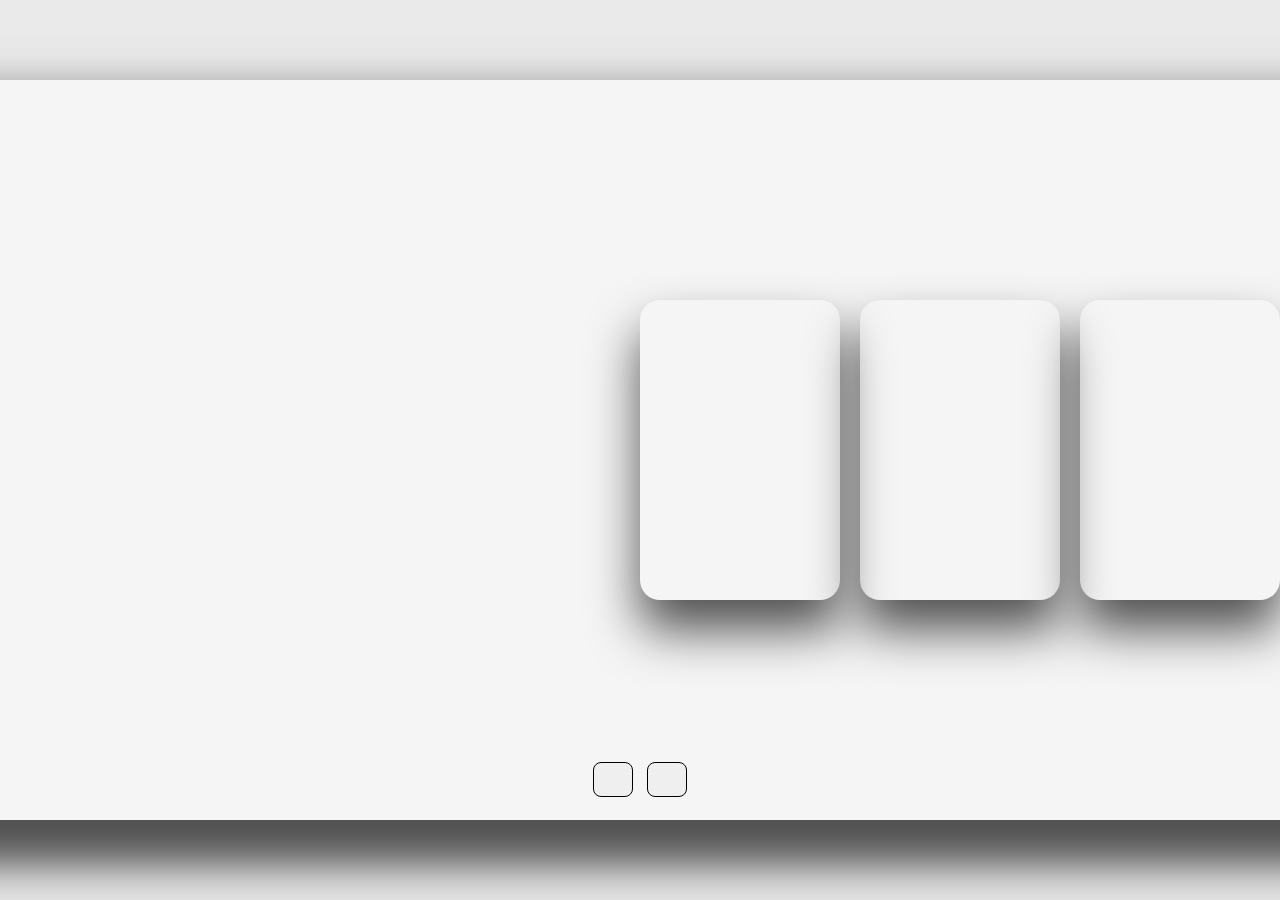
==== index.html @ 52cb3197 "Add files via upload" ====
<!DOCTYPE html>
<html lang="en">
<head>
    <meta charset="UTF-8">
    <meta http-equiv="X-UA-Compatible" content="IE=edge">
    <meta name="viewport" content="width=device-width, initial-scale=1.0">
    <link rel="stylesheet" href="style.css">
    <title></title>

</head>
<link rel="stylesheet" href="https://cdnjs.cloudflare.com/ajax/libs/font-awesome/6.4.0/css/all.min.css" integrity="sha512-iecdLmaskl7CVkqkXNQ/ZH/XLlvWZOJyj7Yy7tcenmpD1ypASozpmT/E0iPtmFIB46ZmdtAc9eNBvH0H/ZpiBw==" crossorigin="anonymous" referrerpolicy="no-referrer" />

<div class="container">

    <div class="slide">


        <div class="item" style="background-image: url(https://th.bing.com/th/id/OIG.z3a9c2HwK0enYgHMLnbn?pid=ImgGn);">
            <div class="content">
                <div class="name">Switzerland</div>
                <div class="des">Lorem ipsum dolor, sit amet consectetur adipisicing elit. Ab, eum!</div>
                <button>See More</button>
            </div>
        </div>
        <div class="item" style="background-image: url(https://th.bing.com/th/id/OIG.Hbg7P1111hkNghJunX3r?pid=ImgGn);">
            <div class="content">
                <div class="name">Finland</div>
                <div class="des">Lorem ipsum dolor, sit amet consectetur adipisicing elit. Ab, eum!</div>
                <button>See More</button>
            </div>
        </div>
        <div class="item" style="background-image: url(https://th.bing.com/th/id/OIG.NedsgqPbo3rQuvnVtxqd?pid=ImgGn);">
            <div class="content">
                <div class="name">Iceland</div>
                <div class="des">Lorem ipsum dolor, sit amet consectetur adipisicing elit. Ab, eum!</div>
                <button>See More</button>
            </div>
        </div>
        <div class="item" style="background-image: url(https://th.bing.com/th/id/OIG.Vq8.Vnr_k2JqnGAV65xQ?pid=ImgGn);">
            <div class="content">
                <div class="name">Australia</div>
                <div class="des">Lorem ipsum dolor, sit amet consectetur adipisicing elit. Ab, eum!</div>
                <button>See More</button>
            </div>
        </div>
        <div class="item" style="background-image: url(https://th.bing.com/th/id/OIG.Ekio52UJsfrEutpjfWYW?pid=ImgGn);">
            <div class="content">
                <div class="name">Netherland</div>
                <div class="des">Lorem ipsum dolor, sit amet consectetur adipisicing elit. Ab, eum!</div>
                <button>See More</button>
            </div>
        </div>
        <div class="item" style="background-image: url(https://th.bing.com/th/id/OIG.lYGMz5qpj7MIO2_w2pwI?pid=ImgGn);">
            <div class="content">
                <div class="name">Ireland</div>
                <div class="des">Lorem ipsum dolor, sit amet consectetur adipisicing elit. Ab, eum!</div>
                <button>See More</button>
            </div>
        </div>

    </div>

    <div class="button">
        <button class="prev"><i class="fa-solid fa-arrow-left"></i></button>
        <button class="next"><i class="fa-solid fa-arrow-right"></i></button>
    </div>
    <script src="script.js"></script>
</div>
---- style.css ----
*{
    margin: 0;
    padding: 0;
    box-sizing: border-box;
}

body{
    background: #eaeaea;
    overflow: hidden;
}

.container{
    position: absolute;
    top: 50%;
    left: 50%;
    transform: translate(-50%, -50%);
    width: 1600px;
    height: 740px;
    background: #f5f5f5;
    box-shadow: 0 30px 50px #dbdbdb;
}

.container .slide .item{
    width: 200px;
    height: 300px;
    position: absolute;
    top: 50%;
    transform: translate(0, -50%);
    border-radius: 20px;
    box-shadow: 0 30px 50px #505050;
    background-position: 50% 50%;
    background-size: cover;
    display: inline-block;
    transition: 0.5s;
}

.slide .item:nth-child(1),
.slide .item:nth-child(2){
    top: 0;
    left: 0;
    transform: translate(0, 0);
    border-radius: 0;
    width: 100%;
    height: 100%;
}


.slide .item:nth-child(3){
    left: 50%;
}
.slide .item:nth-child(4){
    left: calc(50% + 220px);
}
.slide .item:nth-child(5){
    left: calc(50% + 440px);
}

/* here n = 0, 1, 2, 3,... */
.slide .item:nth-child(n + 6){
    left: calc(50% + 660px);
    opacity: 0;
}



.item .content{
    position: absolute;
    top: 50%;
    left: 100px;
    width: 300px;
    text-align: left;
    color: #eee;
    transform: translate(0, -50%);
    font-family: system-ui;
    display: none;
}


.slide .item:nth-child(2) .content{
    display: block;
}


.content .name{
    font-size: 40px;
    text-transform: uppercase;
    font-weight: bold;
    opacity: 0;
    animation: animate 1s ease-in-out 1 forwards;
}

.content .des{
    margin-top: 10px;
    margin-bottom: 20px;
    opacity: 0;
    animation: animate 1s ease-in-out 0.3s 1 forwards;
}

.content button{
    padding: 10px 20px;
    border: none;
    cursor: pointer;
    opacity: 0;
    animation: animate 1s ease-in-out 0.6s 1 forwards;
}


@keyframes animate {
    from{
        opacity: 0;
        transform: translate(0, 100px);
        filter: blur(33px);
    }

    to{
        opacity: 1;
        transform: translate(0);
        filter: blur(0);
    }
}



.button{
    width: 100%;
    text-align: center;
    position: absolute;
    bottom: 20px;
}

.button button{
    width: 40px;
    height: 35px;
    border-radius: 8px;
    border: none;
    cursor: pointer;
    margin: 0 5px;
    border: 1px solid #000;
    transition: 0.3s;
}

.button button:hover{
    background: #ababab;
    color: #fff;
}
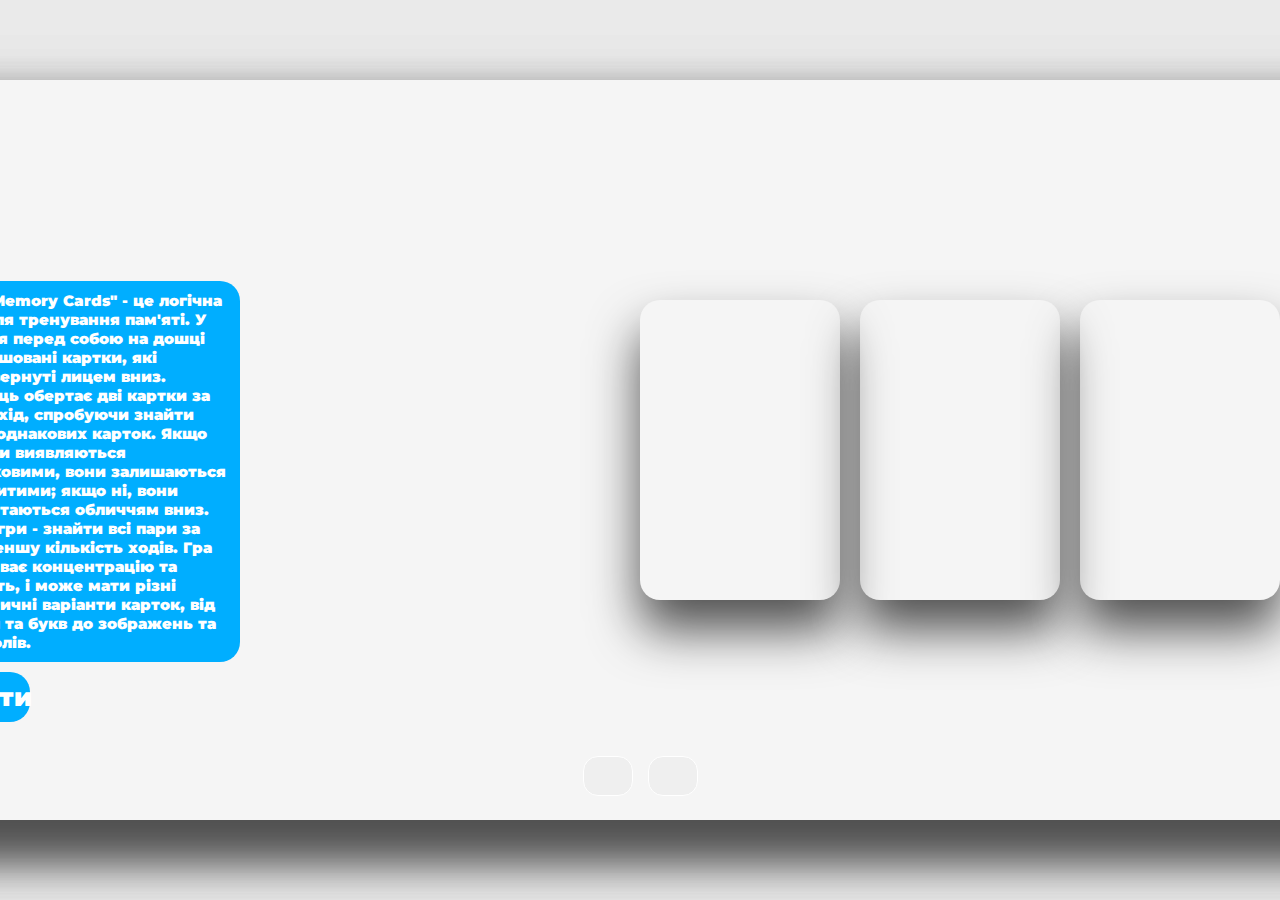
==== commit a15a1bce: "Add files via upload" ====
--- a/index.html
+++ b/index.html
@@ -1,68 +1,140 @@
 <!DOCTYPE html>
 <html lang="en">
-<head>
-    <meta charset="UTF-8">
-    <meta http-equiv="X-UA-Compatible" content="IE=edge">
-    <meta name="viewport" content="width=device-width, initial-scale=1.0">
-    <link rel="stylesheet" href="style.css">
+  <head>
+    <meta charset="UTF-8" />
+    <meta http-equiv="X-UA-Compatible" content="IE=edge" />
+    <meta name="viewport" content="width=device-width, initial-scale=1.0" />
+    <link rel="stylesheet" href="style.css" />
+    <link rel="preconnect" href="https://fonts.googleapis.com" />
+    <link rel="preconnect" href="https://fonts.gstatic.com" crossorigin />
+    <link
+      href="https://fonts.googleapis.com/css2?family=Montserrat:wght@100&display=swap"
+      rel="stylesheet"
+    />
     <title></title>
+  </head>
+  <link
+    rel="stylesheet"
+    href="https://cdnjs.cloudflare.com/ajax/libs/font-awesome/6.4.0/css/all.min.css"
+    integrity="sha512-iecdLmaskl7CVkqkXNQ/ZH/XLlvWZOJyj7Yy7tcenmpD1ypASozpmT/E0iPtmFIB46ZmdtAc9eNBvH0H/ZpiBw=="
+    crossorigin="anonymous"
+    referrerpolicy="no-referrer"
+  />
 
-</head>
-<link rel="stylesheet" href="https://cdnjs.cloudflare.com/ajax/libs/font-awesome/6.4.0/css/all.min.css" integrity="sha512-iecdLmaskl7CVkqkXNQ/ZH/XLlvWZOJyj7Yy7tcenmpD1ypASozpmT/E0iPtmFIB46ZmdtAc9eNBvH0H/ZpiBw==" crossorigin="anonymous" referrerpolicy="no-referrer" />
+  <div class="container">
+    <div class="slide">
+      <div
+        class="item"
+        style="
+          background-image: url(https://th.bing.com/th/id/OIG.z3a9c2HwK0enYgHMLnbn?pid=ImgGn);
+        "
+      >
+        <div class="content">
+          <div class="name" id="blackText">Хрестики-нолики</div>
+          <div class="des" id="blackText">Це логічна настільна гра для двох гравців. Гравчи по черзі встановлюють свої символи (X або O) в вільні клітинки. Гра полягає у тому, щоб розмістити три свої символи в ряд по горизонталі, вертикалі або діагоналі. Якщо гравець досягає цієї мети, він виграє раунд. Якщо всі клітинки заповнені, але немає переможця, гра закінчується внічию. Tic Tac Toe є простою, але стратегічною грою, часто використовуваною для вивчення основ логіки та тактики.</div>
+          <a href="Tic_Tac.html">
+            <button>Грати</button>
+          </a>
+        </div>
+      </div>
+      <div
+        class="item"
+        style="
+          background-image: url(https://th.bing.com/th/id/OIG.Hbg7P1111hkNghJunX3r?pid=ImgGn);
+        "
+      >
+        <div class="content">
+          <div class="name" id="blackText">Memory Cards</div>
+          <div class="des" id="blackText">Гра "Memory Cards" - це логічна гра для тренування пам'яті. У гравця перед собою на дошці розташовані картки, які перевернуті лицем вниз. Гравець обертає дві картки за один хід, спробуючи знайти пари однакових карток. Якщо картки виявляються однаковими, вони залишаються відкритими; якщо ні, вони повертаються обличчям вниз. Мета гри - знайти всі пари за найменшу кількість ходів. Гра розвиває концентрацію та пам'ять, і може мати різні тематичні варіанти карток, від чисел та букв до зображень та символів.</div>
+          <a href="Memory_cards.html">
+            <button>Грати</button>
+          </a>
+        </div>
+      </div>
+      <div
+        class="item"
+        style="
+          background-image: url(https://th.bing.com/th/id/OIG.4DGktNBH8._taXu7cOW7?pid=ImgGn);
+        "
+      >
+        <div class="content">
+          <div class="name" id="blackText">2048</div>
+          <div class="des" id="blackText"> Це логічна гра, яка грається на дощечці розміром 4x4. Гравець починає з двох плиток з числами "2" або "4". Кожен рух додає нову плитку з числом "2" або "4" до дошки, і всі плитки рухаються в одномірному напрямку - вгору, вниз, вліво або вправо. Якщо дві плитки з однаковим числом торкаються під час руху, вони об'єднуються в одну, з числом, що дорівнює їхній сумі. Гравець має завдання зібрати плитку з числом "2048". Гра закінчується, якщо дошка заповниться і не залишиться можливості для нового руху.
 
-<div class="container">
+          </div>
+          <a href="2048.html">
+            <button>Грати</button>
+          </a>
+        </div>
+      </div>
+      <div
+        class="item"
+        style="
+          background-image: url(https://th.bing.com/th/id/OIG.Vq8.Vnr_k2JqnGAV65xQ?pid=ImgGn);
+        "
+      >
+        <div class="content">
+          <div class="name" id="blackText">Камінь-ножиці-папір</div>
+          <div class="des" id="blackText">Проста та популярна гра, що використовується
+            для вирішення конфліктних ситуацій або просто для розваги.
+            У гравців є три варіанти вибору: камінь, ножиці та папір.
+            <br>
+              <br>
+            Камінь: Перемагає ножиці (збиває їх).
+            Ножиці: Перемагають папір (ріжуть його).
+            Папір: Перемагає камінь (завиває його).
+            Гравці одночасно обирають один з трьох варіантів, а потім
+            порівнюють свої вибори. Логіка гри полягає в тому, що кожен
+            об'єкт може перемагати інший, але також може бути переможеним.
+            Гра має елемент випадковості та стратегії, оскільки гравці
+            вирішують, який об'єкт обрати в кожному раунді.
 
-    <div class="slide">
-
-
-        <div class="item" style="background-image: url(https://th.bing.com/th/id/OIG.z3a9c2HwK0enYgHMLnbn?pid=ImgGn);">
-            <div class="content">
-                <div class="name">Switzerland</div>
-                <div class="des">Lorem ipsum dolor, sit amet consectetur adipisicing elit. Ab, eum!</div>
-                <button>See More</button>
-            </div>
+          </div>
+          <a href="Rock-Paper-Scissors.html">
+            <button>Грати</button>
+          </a>
         </div>
-        <div class="item" style="background-image: url(https://th.bing.com/th/id/OIG.Hbg7P1111hkNghJunX3r?pid=ImgGn);">
-            <div class="content">
-                <div class="name">Finland</div>
-                <div class="des">Lorem ipsum dolor, sit amet consectetur adipisicing elit. Ab, eum!</div>
-                <button>See More</button>
-            </div>
+      </div>
+      <div
+        class="item"
+        style="
+          background-image: url(https://th.bing.com/th/id/OIG.Ekio52UJsfrEutpjfWYW?pid=ImgGn);
+        "
+      >
+        <div class="content">
+          <div class="name" id="blackText">Змійка</div>
+          <div class="des" id="blackText">Гра, яка здобула популярність завдяки простоті та захоплюючій
+             геймплейній механіці. Гравець керує змійкою на екрані,
+             яка зростає кожен раз, коли вона "збирає" їжу. Метою гри
+             є уникати зіткнень зі стінами та самою собою, оскільки це
+             призведе до завершення гри. Гравець отримує бали за кожен
+             зібраний об'єкт їжі, і завдання полягає в тому, щоб тримати
+             гру в русі, не допускаючи зіткнень.</div>
+          <a href="snake.html">
+            <button>Грати</button>
+          </a>
         </div>
-        <div class="item" style="background-image: url(https://th.bing.com/th/id/OIG.NedsgqPbo3rQuvnVtxqd?pid=ImgGn);">
-            <div class="content">
-                <div class="name">Iceland</div>
-                <div class="des">Lorem ipsum dolor, sit amet consectetur adipisicing elit. Ab, eum!</div>
-                <button>See More</button>
-            </div>
+      </div>
+      <div
+        class="item"
+        style="
+          background-image: url(https://th.bing.com/th/id/OIG.5YiZxBCmK0IUeS5L_qPi?pid=ImgGn&w=1024&h=1024&rs=1);
+        "
+      >
+        <div class="content">
+          <div class="name" id="blackText">Flappy Bird</div>
+          <div class="des" id = "blackText">Це аркадна гра, де гравець керує пташкою, що летить між рядами труб, натискуючи екран або використовуючи інші контрольні елементи. Мета полягає в униканні зіткнень з трубами, оскільки такий контакт призводить до завершення гри. Гра відома своєю простотою та великою важкістю, а завершення гри супроводжується підрахунком набраних балів.</div>
+          <a href="flappybird.html">
+            <button>Грати</button>
+          </a>
         </div>
-        <div class="item" style="background-image: url(https://th.bing.com/th/id/OIG.Vq8.Vnr_k2JqnGAV65xQ?pid=ImgGn);">
-            <div class="content">
-                <div class="name">Australia</div>
-                <div class="des">Lorem ipsum dolor, sit amet consectetur adipisicing elit. Ab, eum!</div>
-                <button>See More</button>
-            </div>
-        </div>
-        <div class="item" style="background-image: url(https://th.bing.com/th/id/OIG.Ekio52UJsfrEutpjfWYW?pid=ImgGn);">
-            <div class="content">
-                <div class="name">Netherland</div>
-                <div class="des">Lorem ipsum dolor, sit amet consectetur adipisicing elit. Ab, eum!</div>
-                <button>See More</button>
-            </div>
-        </div>
-        <div class="item" style="background-image: url(https://th.bing.com/th/id/OIG.lYGMz5qpj7MIO2_w2pwI?pid=ImgGn);">
-            <div class="content">
-                <div class="name">Ireland</div>
-                <div class="des">Lorem ipsum dolor, sit amet consectetur adipisicing elit. Ab, eum!</div>
-                <button>See More</button>
-            </div>
-        </div>
-
+      </div>
     </div>
 
     <div class="button">
-        <button class="prev"><i class="fa-solid fa-arrow-left"></i></button>
-        <button class="next"><i class="fa-solid fa-arrow-right"></i></button>
+      <button class="prev"><i class="fa-solid fa-arrow-left"></i></button>
+      <button class="next"><i class="fa-solid fa-arrow-right"></i></button>
     </div>
     <script src="script.js"></script>
-</div>+  </div>
+</html>
--- a/style.css
+++ b/style.css
@@ -79,7 +79,12 @@
 .slide .item:nth-child(2) .content{
     display: block;
 }
-
+#imgArt{
+    background-position: center center;
+    background-size: cover;
+    background-repeat: no-repeat;
+    background-attachment: fixed;
+}
 
 .content .name{
     font-size: 40px;
@@ -87,22 +92,69 @@
     font-weight: bold;
     opacity: 0;
     animation: animate 1s ease-in-out 1 forwards;
+    text-shadow: #000000 1px 0 2px;
+    font-family: "Montserrat", sans-serif;
 }
 
 .content .des{
-    margin-top: 10px;
-    margin-bottom: 20px;
-    opacity: 0;
-    animation: animate 1s ease-in-out 0.3s 1 forwards;
+    margin-top: 5px;
+    padding: 10px 10px;
+    border: none;
+    cursor: pointer;
+    opacity: 1;
+    color: #ffffff;
+    background-color: #00aeff;
+    font-weight:900;
+    font-family: "Montserrat", sans-serif;
+    font-size: 15px;
+    border-radius: 20px;
+
 }
 
-.content button{
-    padding: 10px 20px;
+.content button {
+    margin-top: 10px;
+    padding: 10px 10px;
     border: none;
     cursor: pointer;
-    opacity: 0;
-    animation: animate 1s ease-in-out 0.6s 1 forwards;
+    opacity: 1;
+    color: #ffffff;
+    background-color: #00aeff;
+    font-weight:900;
+    font-family: "Montserrat", sans-serif;
+    font-size: 25px;
+    width: 90px;
+    height: 50px;
+    border-radius: 20px;
 }
+
+@keyframes animate {
+    0% {
+        opacity: 0;
+    }
+    100% {
+        opacity: 1;
+    }
+}
+
+@keyframes pulse {
+    0% {
+        width: 100px;
+        height: 50px;
+    }
+    50% {
+        width: 110px;
+        height: 60px;
+    }
+    100% {
+        width: 100px;
+        height: 50px;
+    }
+}
+
+.content button:hover {
+    animation: pulse 1s ease-in-out infinite;
+}
+
 
 
 @keyframes animate {
@@ -121,25 +173,27 @@
 
 
 
-.button{
+.button {
     width: 100%;
     text-align: center;
     position: absolute;
     bottom: 20px;
+    background-color: transparent;
+    color: #ffffff;
+    font-size: 20px;
 }
 
-.button button{
-    width: 40px;
-    height: 35px;
-    border-radius: 8px;
-    border: none;
+.button button {
+    width: 50px;
+    height: 40px;
+    border-radius: 15px;
     cursor: pointer;
     margin: 0 5px;
-    border: 1px solid #000;
+    border: 1px solid #ffffff;
     transition: 0.3s;
 }
 
-.button button:hover{
-    background: #ababab;
-    color: #fff;
+.button button:hover {
+    background-color: #00aeff;
+    color: #ffffff;
 }